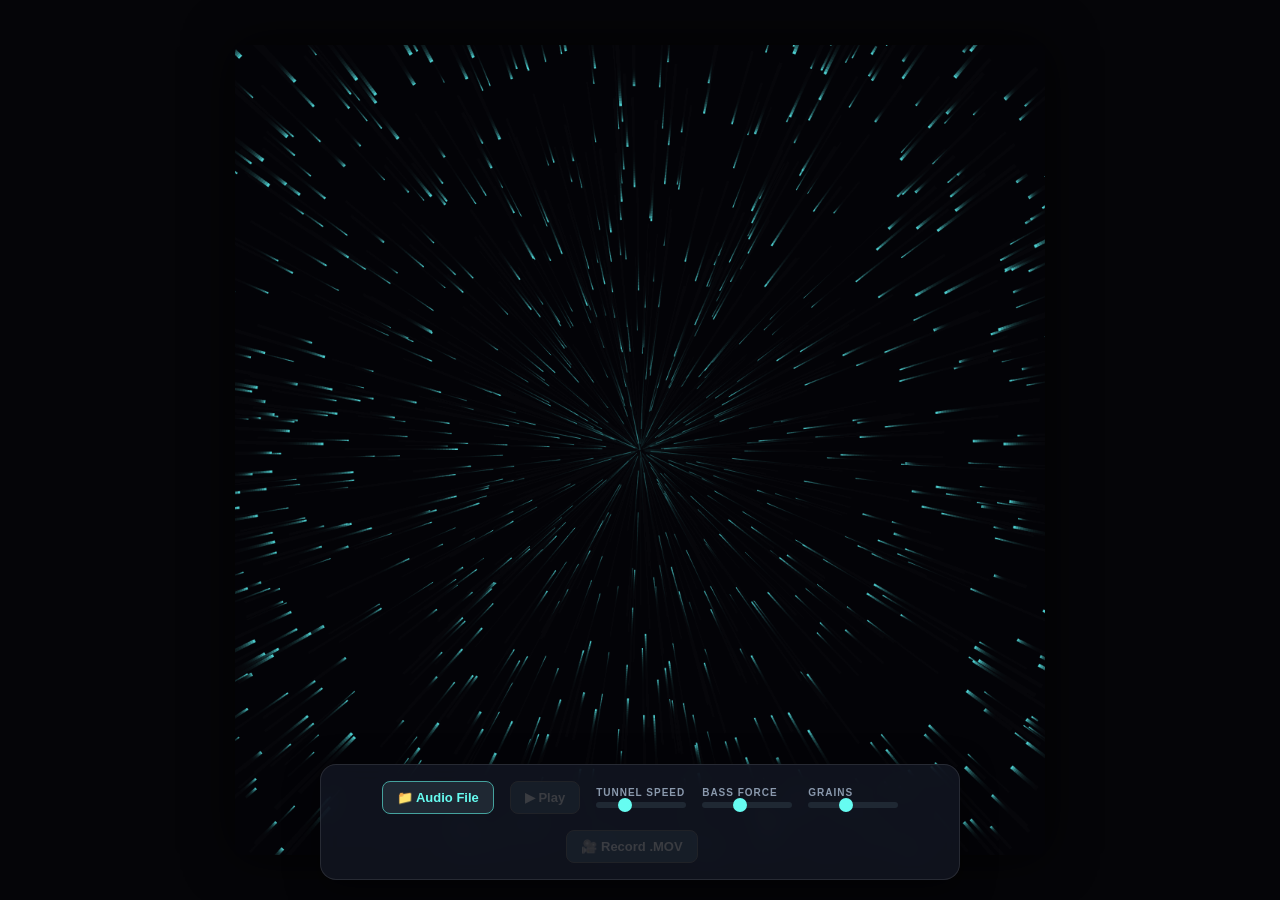
==== Grains6.html @ 131b30f5 "more stuff" ====
<!doctype html>
<html lang="en">
  <head>
    <meta charset="UTF-8" />
    <meta name="viewport" content="width=device-width, initial-scale=1.0" />
    <title>
      Audio Reactive Warp Tunnel Visualizer (320kbps Audio .MOV Export)
    </title>
    <style>
      /* CSS RESET & BASE STYLES */
      * {
        box-sizing: border-box;
        margin: 0;
        padding: 0;
      }

      body {
        background-color: #050508;
        color: #ffffff;
        font-family:
          -apple-system, BlinkMacSystemFont, "Segoe UI", Roboto, Helvetica,
          Arial, sans-serif;
        overflow: hidden;
        width: 100vw;
        height: 100vh;
        display: flex;
        justify-content: center;
        align-items: center;
      }

      .canvas-container {
        position: relative;
        width: 1080px;
        height: 1080px;
        max-width: 90vh;
        max-height: 90vh;
        aspect-ratio: 1 / 1;
        box-shadow: 0 0 50px rgba(0, 0, 0, 0.8);
        border-radius: 8px;
        overflow: hidden;
      }

      #canvas {
        width: 100%;
        height: 100%;
        display: block;
      }

      .controls-panel {
        position: absolute;
        bottom: 20px;
        left: 50%;
        transform: translateX(-50%);
        z-index: 10;
        background: rgba(18, 22, 34, 0.85);
        backdrop-filter: blur(12px);
        border: 1px solid rgba(255, 255, 255, 0.1);
        border-radius: 16px;
        padding: 16px 24px;
        display: flex;
        flex-wrap: wrap;
        align-items: center;
        justify-content: center;
        gap: 16px;
        box-shadow: 0 8px 32px 0 rgba(0, 0, 0, 0.5);
        max-width: 95vw;
      }

      .control-group {
        display: flex;
        flex-direction: column;
        gap: 4px;
      }

      label {
        font-size: 10px;
        text-transform: uppercase;
        letter-spacing: 1px;
        color: #8a99ad;
        font-weight: 600;
      }

      .file-input-wrapper {
        position: relative;
        overflow: hidden;
        display: inline-block;
      }

      .file-input-wrapper input[type="file"] {
        font-size: 100px;
        position: absolute;
        left: 0;
        top: 0;
        opacity: 0;
        cursor: pointer;
      }

      .btn {
        background: #1f2833;
        color: #66fcf1;
        border: 1px solid #45a29e;
        padding: 8px 14px;
        border-radius: 8px;
        font-size: 13px;
        font-weight: 600;
        cursor: pointer;
        transition: all 0.2s ease;
        display: flex;
        align-items: center;
        gap: 6px;
      }

      .btn:hover {
        background: #45a29e;
        color: #0b0c10;
        box-shadow: 0 0 10px rgba(102, 252, 241, 0.4);
      }

      .btn:disabled {
        opacity: 0.5;
        cursor: not-allowed;
        border-color: #333;
        color: #666;
      }

      .btn-record {
        border-color: #ff4757;
        color: #ff4757;
      }

      .btn-record:hover {
        background: #ff4757;
        color: #fff;
        box-shadow: 0 0 10px rgba(255, 71, 87, 0.4);
      }

      .btn-record.recording {
        background: #ff4757;
        color: #fff;
        animation: pulse 1.5s infinite;
      }

      @keyframes pulse {
        0% {
          opacity: 1;
        }
        50% {
          opacity: 0.5;
        }
        100% {
          opacity: 1;
        }
      }

      input[type="range"] {
        -webkit-appearance: none;
        width: 90px;
        background: #1f2833;
        height: 6px;
        border-radius: 3px;
        outline: none;
      }

      input[type="range"]::-webkit-slider-thumb {
        -webkit-appearance: none;
        appearance: none;
        width: 14px;
        height: 14px;
        border-radius: 50%;
        background: #66fcf1;
        cursor: pointer;
      }

      .status-text {
        font-size: 12px;
        color: #66fcf1;
        font-weight: 600;
      }
    </style>
  </head>
  <body>
    <div class="canvas-container">
      <canvas id="canvas" width="1080" height="1080"></canvas>
    </div>

    <div class="controls-panel">
      <div class="control-group">
        <div class="file-input-wrapper">
          <button class="btn" id="file-label-btn">📁 Audio File</button>
          <input type="file" id="audio-file" accept="audio/*" />
        </div>
      </div>

      <button class="btn" id="play-btn" disabled>▶ Play</button>

      <div class="control-group">
        <label for="speed-control">Tunnel Speed</label>
        <input
          type="range"
          id="speed-control"
          min="0.2"
          max="3.0"
          step="0.1"
          value="1.0" />
      </div>

      <div class="control-group">
        <label for="sensitivity">Bass Force</label>
        <input
          type="range"
          id="sensitivity"
          min="0.5"
          max="3.0"
          step="0.1"
          value="1.5" />
      </div>

      <div class="control-group">
        <label for="particle-count">Grains</label>
        <input
          type="range"
          id="particle-count"
          min="300"
          max="2500"
          step="100"
          value="1200" />
      </div>

      <button class="btn btn-record" id="record-btn" disabled>
        🎥 Record .MOV
      </button>
      <div class="status-text" id="status-text"></div>
    </div>

    <script>
      const canvas = document.getElementById("canvas");
      const ctx = canvas.getContext("2d");

      const fileInput = document.getElementById("audio-file");
      const fileLabelBtn = document.getElementById("file-label-btn");
      const playBtn = document.getElementById("play-btn");
      const recordBtn = document.getElementById("record-btn");
      const statusText = document.getElementById("status-text");
      const speedInput = document.getElementById("speed-control");
      const sensitivityInput = document.getElementById("sensitivity");
      const particleCountInput = document.getElementById("particle-count");

      let audioCtx;
      let audioBuffer;
      let audioSource;
      let analyser;
      let audioDestinationNode;
      let frequencyData;
      let isPlaying = false;
      let startTime = 0;
      let startOffset = 0;

      let mediaRecorder;
      let recordedChunks = [];
      let isRecording = false;

      let particles = [];
      let particleCount = parseInt(particleCountInput.value);

      class Particle {
        constructor() {
          this.reset(true);
        }

        reset(randomDist = false) {
          const centerX = canvas.width / 2;
          const centerY = canvas.height / 2;
          const maxDist = Math.hypot(centerX, centerY);

          const angle = Math.random() * Math.PI * 2;
          const dist = randomDist
            ? Math.random() * maxDist
            : maxDist * (0.8 + Math.random() * 0.4);

          this.x = centerX + Math.cos(angle) * dist;
          this.y = centerY + Math.sin(angle) * dist;

          this.prevX = this.x;
          this.prevY = this.y;

          this.baseSpeed = Math.random() * 2 + 0.8;
          this.hue = Math.random() * 60 + 180;
          this.baseSize = Math.random() * 3 + 1;
          this.size = this.baseSize;
        }

        update(bassForce, trebleForce, speedMultiplier) {
          const centerX = canvas.width / 2;
          const centerY = canvas.height / 2;

          this.prevX = this.x;
          this.prevY = this.y;

          const dx = centerX - this.x;
          const dy = centerY - this.y;
          const dist = Math.hypot(dx, dy);

          const warpSpeed =
            (this.baseSpeed + bassForce * 22) *
            speedMultiplier *
            (1 + 200 / (dist + 20));

          const angle = Math.atan2(dy, dx);
          this.x += Math.cos(angle) * warpSpeed;
          this.y += Math.sin(angle) * warpSpeed;

          this.size = Math.max(0.2, this.baseSize * (dist / 500));
          this.hue = (180 + trebleForce * 160) % 360;

          if (dist < 15) {
            this.reset(false);
          }
        }

        draw() {
          ctx.beginPath();
          ctx.moveTo(this.prevX, this.prevY);
          ctx.lineTo(this.x, this.y);
          ctx.strokeStyle = `hsla(${this.hue}, 85%, 65%, 0.85)`;
          ctx.lineWidth = Math.max(0.5, this.size);
          ctx.stroke();
        }
      }

      function initParticles() {
        particles = [];
        for (let i = 0; i < particleCount; i++) {
          particles.push(new Particle());
        }
      }
      initParticles();

      particleCountInput.addEventListener("input", (e) => {
        particleCount = parseInt(e.target.value);
        initParticles();
      });

      fileInput.addEventListener("change", function (e) {
        const file = e.target.files[0];
        if (!file) return;

        if (isPlaying) {
          pauseAudio();
          startOffset = 0;
        }

        fileLabelBtn.textContent = "📁 Loaded!";
        statusText.textContent = "Ready to play/record";
        setTimeout(() => (statusText.textContent = ""), 3000);

        const reader = new FileReader();
        reader.onload = function (evt) {
          const arrayBuffer = evt.target.result;

          if (!audioCtx) {
            audioCtx = new (window.AudioContext || window.webkitAudioContext)();
          }

          audioCtx.decodeAudioData(arrayBuffer, function (buffer) {
            audioBuffer = buffer;
            playBtn.disabled = false;
            recordBtn.disabled = false;
          });
        };
        reader.readAsArrayBuffer(file);
      });

      function playAudio() {
        if (!audioBuffer) return;

        if (audioCtx.state === "suspended") {
          audioCtx.resume();
        }

        if (audioSource) {
          audioSource.stop();
        }

        audioSource = audioCtx.createBufferSource();
        audioSource.buffer = audioBuffer;

        analyser = audioCtx.createAnalyser();
        analyser.fftSize = 256;
        frequencyData = new Uint8Array(analyser.frequencyBinCount);

        audioDestinationNode = audioCtx.createMediaStreamDestination();

        audioSource.connect(analyser);
        analyser.connect(audioCtx.destination);
        analyser.connect(audioDestinationNode);

        audioSource.start(0, startOffset);
        startTime = audioCtx.currentTime - startOffset;
        isPlaying = true;
        playBtn.textContent = "⏸ Pause";

        audioSource.onended = () => {
          if (audioCtx.currentTime - startTime >= audioBuffer.duration) {
            isPlaying = false;
            startOffset = 0;
            playBtn.textContent = "▶ Play";
            if (isRecording) stopRecording();
          }
        };
      }

      function pauseAudio() {
        if (audioSource && isPlaying) {
          audioSource.stop();
          startOffset = audioCtx.currentTime - startTime;
          isPlaying = false;
          playBtn.textContent = "▶ Play";
        }
      }

      playBtn.addEventListener("click", () => {
        if (isPlaying) {
          pauseAudio();
        } else {
          playAudio();
        }
      });

      recordBtn.addEventListener("click", () => {
        if (!isRecording) {
          if (!isPlaying) {
            playAudio();
          }
          startRecording();
        } else {
          stopRecording();
        }
      });

      function startRecording() {
        recordedChunks = [];

        const canvasStream = canvas.captureStream(60);

        const combinedStream = new MediaStream([
          ...canvasStream.getVideoTracks(),
          ...audioDestinationNode.stream.getAudioTracks(),
        ]);

        const mimeTypes = [
          "video/quicktime",
          "video/mp4;codecs=avc1,mp4a.40.2",
          "video/mp4",
          "video/webm;codecs=h264,opus",
          "video/webm",
        ];

        let selectedType =
          mimeTypes.find((type) => MediaRecorder.isTypeSupported(type)) || "";

        // High Bitrate Video (30 Mbps) & Maximum Bitrate Audio (320 kbps)
        const recorderOptions = {
          mimeType: selectedType,
          videoBitsPerSecond: 30000000,
          audioBitsPerSecond: 320000, // Set to 320 kbps for CD/Studio audio quality
        };

        try {
          mediaRecorder = new MediaRecorder(combinedStream, recorderOptions);
        } catch (e) {
          console.warn(
            "High bitrate options rejected, falling back to default options:",
            e,
          );
          mediaRecorder = selectedType
            ? new MediaRecorder(combinedStream, { mimeType: selectedType })
            : new MediaRecorder(combinedStream);
        }

        mediaRecorder.ondataavailable = (e) => {
          if (e.data.size > 0) recordedChunks.push(e.data);
        };

        mediaRecorder.onstop = exportMOV;

        mediaRecorder.start(100);
        isRecording = true;
        recordBtn.textContent = "⏹ Stop & Save";
        recordBtn.classList.add("recording");
        statusText.textContent = "Recording HD MOV (320kbps Audio)...";
      }

      function stopRecording() {
        if (!isRecording) return;
        mediaRecorder.stop();
        isRecording = false;
        recordBtn.textContent = "🎥 Record .MOV";
        recordBtn.classList.remove("recording");
        statusText.textContent = "Processing HD .mov file...";
      }

      function exportMOV() {
        const blob = new Blob(recordedChunks, { type: "video/quicktime" });
        const url = URL.createObjectURL(blob);
        const a = document.createElement("a");
        a.style.display = "none";
        a.href = url;
        a.download = `tunnel_visualizer_1080x1080_HQ.mov`;
        document.body.appendChild(a);
        a.click();

        setTimeout(() => {
          document.body.removeChild(a);
          window.URL.revokeObjectURL(url);
          statusText.textContent = "Saved as HQ .mov!";
          setTimeout(() => (statusText.textContent = ""), 3000);
        }, 100);
      }

      function animate() {
        ctx.fillStyle = "rgba(5, 5, 8, 0.25)";
        ctx.fillRect(0, 0, canvas.width, canvas.height);

        let bassValue = 0;
        let trebleValue = 0;

        if (isPlaying && analyser) {
          analyser.getByteFrequencyData(frequencyData);

          let bassSum = 0;
          for (let i = 0; i < 10; i++) {
            bassSum += frequencyData[i];
          }
          bassValue = bassSum / 10 / 255;

          let trebleSum = 0;
          for (let i = 40; i < 100; i++) {
            trebleSum += frequencyData[i];
          }
          trebleValue = trebleSum / 60 / 255;
        }

        const sensitivity = parseFloat(sensitivityInput.value);
        const speedMultiplier = parseFloat(speedInput.value);
        const bassForce = bassValue * sensitivity;

        particles.forEach((p) => {
          p.update(bassForce, trebleValue, speedMultiplier);
          p.draw();
        });

        requestAnimationFrame(animate);
      }

      animate();
    </script>
  </body>
</html>
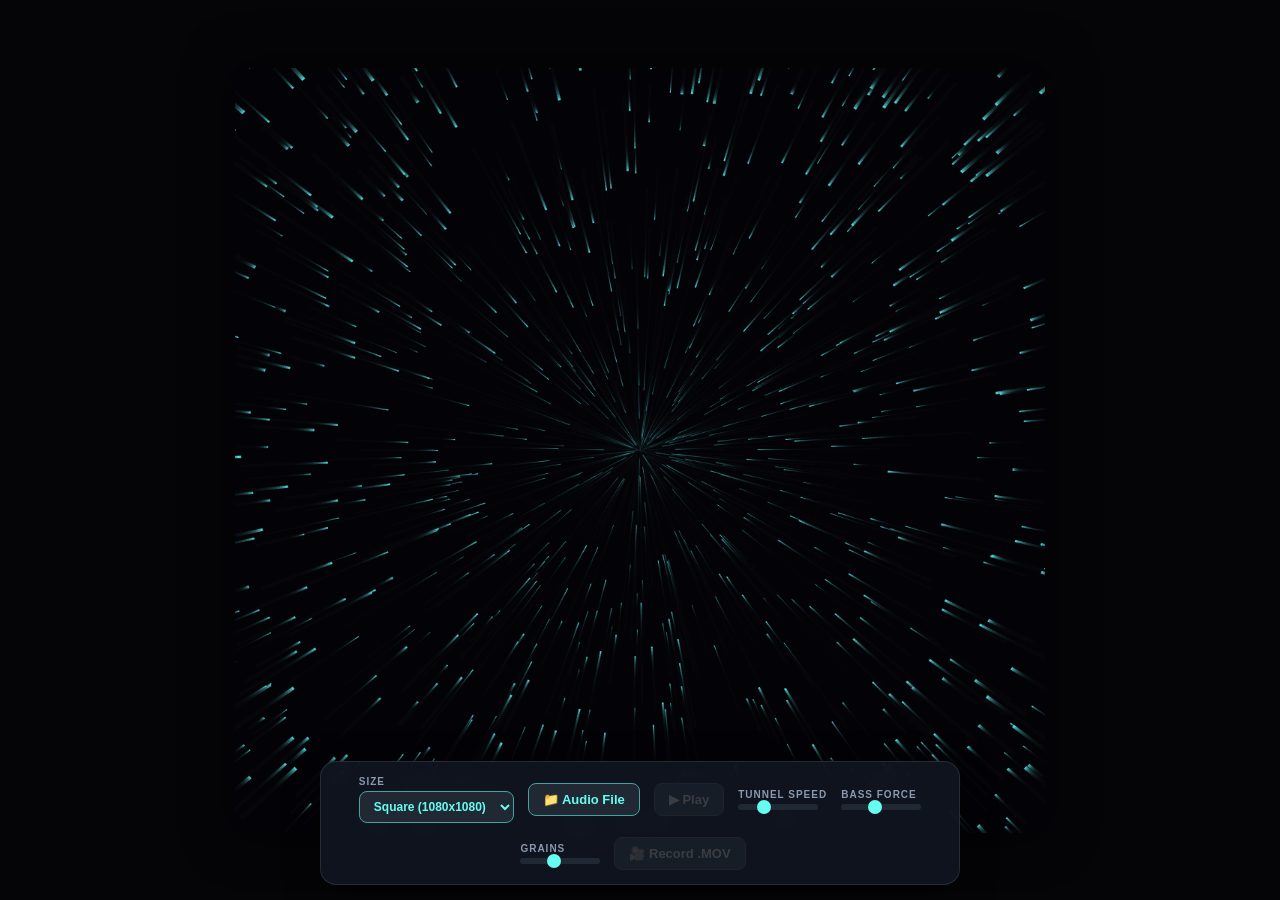
==== commit d13f68e2: "update" ====
--- a/Grains6.html
+++ b/Grains6.html
@@ -4,7 +4,7 @@
     <meta charset="UTF-8" />
     <meta name="viewport" content="width=device-width, initial-scale=1.0" />
     <title>
-      Audio Reactive Warp Tunnel Visualizer (320kbps Audio .MOV Export)
+      Audio Reactive Visualizer (TikTok 9:16 & Square 1:1 .MOV Export)
     </title>
     <style>
       /* CSS RESET & BASE STYLES */
@@ -28,16 +28,34 @@
         align-items: center;
       }
 
+      /* 
+      CANVAS CONTAINER:
+      Dynamically resizes visually while preserving internal rendering resolution 
+    */
       .canvas-container {
         position: relative;
+        max-width: 90vh;
+        max-height: 85vh;
+        box-shadow: 0 0 50px rgba(0, 0, 0, 0.8);
+        border-radius: 12px;
+        overflow: hidden;
+        display: flex;
+        justify-content: center;
+        align-items: center;
+        transition: all 0.3s ease;
+      }
+
+      /* Aspect ratio dynamic helper classes */
+      .canvas-container.ratio-1-1 {
         width: 1080px;
         height: 1080px;
-        max-width: 90vh;
-        max-height: 90vh;
         aspect-ratio: 1 / 1;
-        box-shadow: 0 0 50px rgba(0, 0, 0, 0.8);
-        border-radius: 8px;
-        overflow: hidden;
+      }
+
+      .canvas-container.ratio-9-16 {
+        width: 607px; /* Scaled down preview width for 1080x1920 */
+        height: 1080px;
+        aspect-ratio: 9 / 16;
       }
 
       #canvas {
@@ -48,20 +66,20 @@
 
       .controls-panel {
         position: absolute;
-        bottom: 20px;
+        bottom: 15px;
         left: 50%;
         transform: translateX(-50%);
         z-index: 10;
-        background: rgba(18, 22, 34, 0.85);
+        background: rgba(18, 22, 34, 0.88);
         backdrop-filter: blur(12px);
         border: 1px solid rgba(255, 255, 255, 0.1);
         border-radius: 16px;
-        padding: 16px 24px;
+        padding: 14px 20px;
         display: flex;
         flex-wrap: wrap;
         align-items: center;
         justify-content: center;
-        gap: 16px;
+        gap: 14px;
         box-shadow: 0 8px 32px 0 rgba(0, 0, 0, 0.5);
         max-width: 95vw;
       }
@@ -78,6 +96,18 @@
         letter-spacing: 1px;
         color: #8a99ad;
         font-weight: 600;
+      }
+
+      select {
+        background: #1f2833;
+        color: #66fcf1;
+        border: 1px solid #45a29e;
+        padding: 7px 10px;
+        border-radius: 8px;
+        font-size: 12px;
+        font-weight: 600;
+        outline: none;
+        cursor: pointer;
       }
 
       .file-input-wrapper {
@@ -154,7 +184,7 @@
 
       input[type="range"] {
         -webkit-appearance: none;
-        width: 90px;
+        width: 80px;
         background: #1f2833;
         height: 6px;
         border-radius: 3px;
@@ -179,11 +209,21 @@
     </style>
   </head>
   <body>
-    <div class="canvas-container">
+    <div class="canvas-container ratio-1-1" id="canvas-wrapper">
+      <!-- Default internal render resolution is 1080x1080 -->
       <canvas id="canvas" width="1080" height="1080"></canvas>
     </div>
 
     <div class="controls-panel">
+      <!-- Format Selector -->
+      <div class="control-group">
+        <label for="aspect-ratio">Size</label>
+        <select id="aspect-ratio">
+          <option value="1:1">Square (1080x1080)</option>
+          <option value="9:16">TikTok (1080x1920)</option>
+        </select>
+      </div>
+
       <div class="control-group">
         <div class="file-input-wrapper">
           <button class="btn" id="file-label-btn">📁 Audio File</button>
@@ -233,9 +273,11 @@
     </div>
 
     <script>
+      const canvasWrapper = document.getElementById("canvas-wrapper");
       const canvas = document.getElementById("canvas");
       const ctx = canvas.getContext("2d");
 
+      const aspectRatioSelect = document.getElementById("aspect-ratio");
       const fileInput = document.getElementById("audio-file");
       const fileLabelBtn = document.getElementById("file-label-btn");
       const playBtn = document.getElementById("play-btn");
@@ -262,6 +304,23 @@
       let particles = [];
       let particleCount = parseInt(particleCountInput.value);
 
+      // ==========================================
+      // ASPECT RATIO SWITCHER (TikTok 9:16 vs Square 1:1)
+      // ==========================================
+      aspectRatioSelect.addEventListener("change", (e) => {
+        const mode = e.target.value;
+        if (mode === "9:16") {
+          canvas.width = 1080;
+          canvas.height = 1920; // Native vertical TikTok resolution
+          canvasWrapper.className = "canvas-container ratio-9-16";
+        } else {
+          canvas.width = 1080;
+          canvas.height = 1080; // Standard Square resolution
+          canvasWrapper.className = "canvas-container ratio-1-1";
+        }
+        initParticles(); // Re-center and adjust particle positions
+      });
+
       class Particle {
         constructor() {
           this.reset(true);
@@ -458,11 +517,10 @@
         let selectedType =
           mimeTypes.find((type) => MediaRecorder.isTypeSupported(type)) || "";
 
-        // High Bitrate Video (30 Mbps) & Maximum Bitrate Audio (320 kbps)
         const recorderOptions = {
           mimeType: selectedType,
           videoBitsPerSecond: 30000000,
-          audioBitsPerSecond: 320000, // Set to 320 kbps for CD/Studio audio quality
+          audioBitsPerSecond: 320000, // 320 kbps Studio Audio
         };
 
         try {
@@ -487,7 +545,7 @@
         isRecording = true;
         recordBtn.textContent = "⏹ Stop & Save";
         recordBtn.classList.add("recording");
-        statusText.textContent = "Recording HD MOV (320kbps Audio)...";
+        statusText.textContent = "Recording MOV...";
       }
 
       function stopRecording() {
@@ -505,7 +563,13 @@
         const a = document.createElement("a");
         a.style.display = "none";
         a.href = url;
-        a.download = `tunnel_visualizer_1080x1080_HQ.mov`;
+
+        const mode =
+          aspectRatioSelect.value === "9:16"
+            ? "TikTok_1080x1920"
+            : "Square_1080x1080";
+        a.download = `tunnel_visualizer_${mode}.mov`;
+
         document.body.appendChild(a);
         a.click();
 
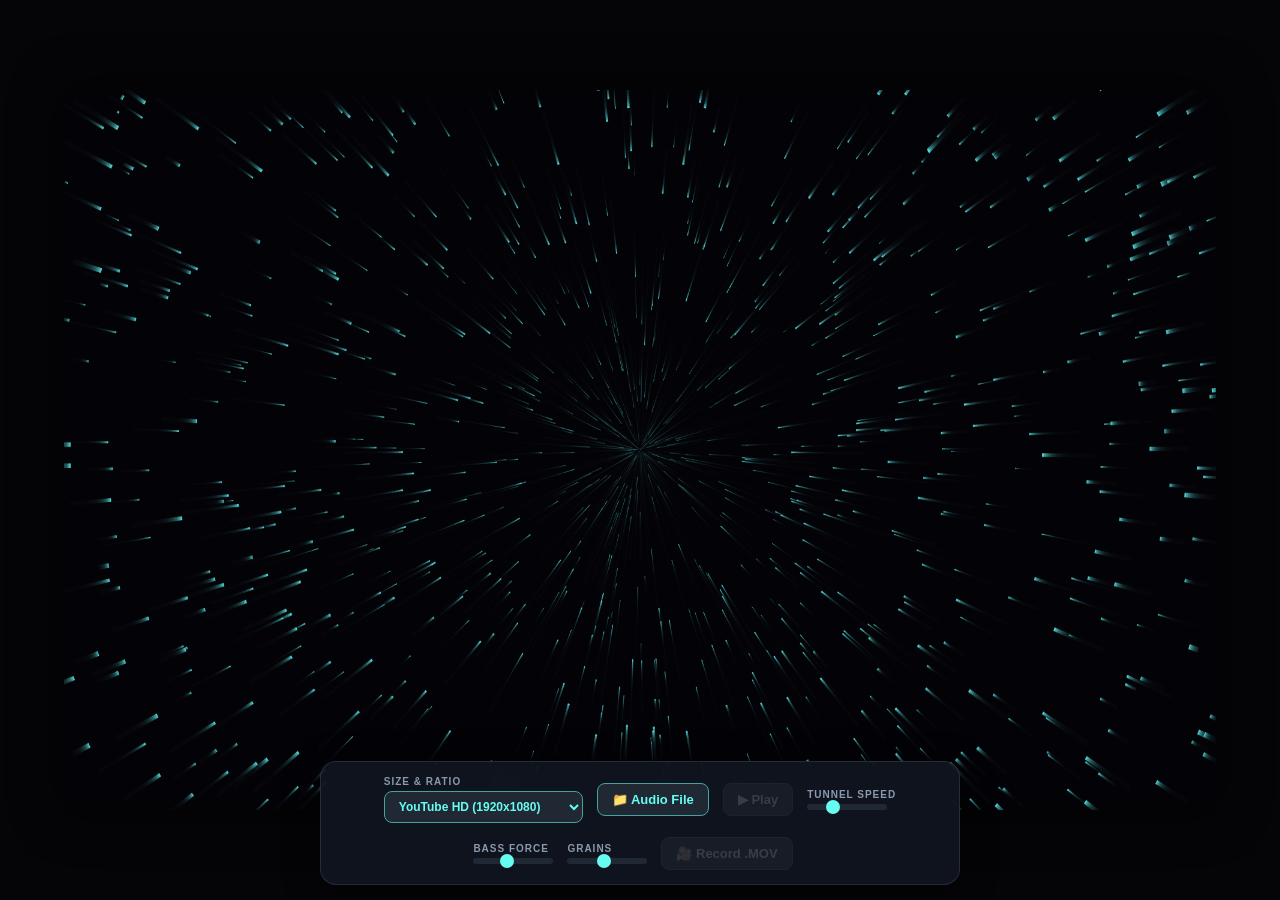
==== commit 85953f67: "added youtube export" ====
--- a/Grains6.html
+++ b/Grains6.html
@@ -4,7 +4,7 @@
     <meta charset="UTF-8" />
     <meta name="viewport" content="width=device-width, initial-scale=1.0" />
     <title>
-      Audio Reactive Visualizer (TikTok 9:16 & Square 1:1 .MOV Export)
+      Audio Reactive Visualizer (YouTube 16:9, TikTok & Square HQ Export)
     </title>
     <style>
       /* CSS RESET & BASE STYLES */
@@ -34,8 +34,8 @@
     */
       .canvas-container {
         position: relative;
-        max-width: 90vh;
-        max-height: 85vh;
+        max-width: 90vw;
+        max-height: 80vh;
         box-shadow: 0 0 50px rgba(0, 0, 0, 0.8);
         border-radius: 12px;
         overflow: hidden;
@@ -46,6 +46,12 @@
       }
 
       /* Aspect ratio dynamic helper classes */
+      .canvas-container.ratio-16-9 {
+        width: 100%;
+        height: 100%;
+        aspect-ratio: 16 / 9;
+      }
+
       .canvas-container.ratio-1-1 {
         width: 1080px;
         height: 1080px;
@@ -53,7 +59,7 @@
       }
 
       .canvas-container.ratio-9-16 {
-        width: 607px; /* Scaled down preview width for 1080x1920 */
+        width: 607px;
         height: 1080px;
         aspect-ratio: 9 / 16;
       }
@@ -209,18 +215,19 @@
     </style>
   </head>
   <body>
-    <div class="canvas-container ratio-1-1" id="canvas-wrapper">
-      <!-- Default internal render resolution is 1080x1080 -->
-      <canvas id="canvas" width="1080" height="1080"></canvas>
+    <div class="canvas-container ratio-16-9" id="canvas-wrapper">
+      <!-- Default internal render resolution is 1920x1080 (YouTube 16:9) -->
+      <canvas id="canvas" width="1920" height="1080"></canvas>
     </div>
 
     <div class="controls-panel">
       <!-- Format Selector -->
       <div class="control-group">
-        <label for="aspect-ratio">Size</label>
+        <label for="aspect-ratio">Size & Ratio</label>
         <select id="aspect-ratio">
+          <option value="16:9" selected>YouTube HD (1920x1080)</option>
+          <option value="9:16">TikTok / Shorts (1080x1920)</option>
           <option value="1:1">Square (1080x1080)</option>
-          <option value="9:16">TikTok (1080x1920)</option>
         </select>
       </div>
 
@@ -261,9 +268,9 @@
           type="range"
           id="particle-count"
           min="300"
-          max="2500"
+          max="3000"
           step="100"
-          value="1200" />
+          value="1500" />
       </div>
 
       <button class="btn btn-record" id="record-btn" disabled>
@@ -305,20 +312,24 @@
       let particleCount = parseInt(particleCountInput.value);
 
       // ==========================================
-      // ASPECT RATIO SWITCHER (TikTok 9:16 vs Square 1:1)
+      // ASPECT RATIO SWITCHER (YouTube 16:9, TikTok 9:16, Square 1:1)
       // ==========================================
       aspectRatioSelect.addEventListener("change", (e) => {
         const mode = e.target.value;
-        if (mode === "9:16") {
+        if (mode === "16:9") {
+          canvas.width = 1920;
+          canvas.height = 1080;
+          canvasWrapper.className = "canvas-container ratio-16-9";
+        } else if (mode === "9:16") {
           canvas.width = 1080;
-          canvas.height = 1920; // Native vertical TikTok resolution
+          canvas.height = 1920;
           canvasWrapper.className = "canvas-container ratio-9-16";
         } else {
           canvas.width = 1080;
-          canvas.height = 1080; // Standard Square resolution
+          canvas.height = 1080;
           canvasWrapper.className = "canvas-container ratio-1-1";
         }
-        initParticles(); // Re-center and adjust particle positions
+        initParticles(); // Re-center physics engine
       });
 
       class Particle {
@@ -517,17 +528,18 @@
         let selectedType =
           mimeTypes.find((type) => MediaRecorder.isTypeSupported(type)) || "";
 
+        // High Quality Settings: 50 Mbps Video / 320 kbps Audio
         const recorderOptions = {
           mimeType: selectedType,
-          videoBitsPerSecond: 30000000,
-          audioBitsPerSecond: 320000, // 320 kbps Studio Audio
+          videoBitsPerSecond: 50000000,
+          audioBitsPerSecond: 320000,
         };
 
         try {
           mediaRecorder = new MediaRecorder(combinedStream, recorderOptions);
         } catch (e) {
           console.warn(
-            "High bitrate options rejected, falling back to default options:",
+            "Ultra High bitrate options rejected, falling back to default options:",
             e,
           );
           mediaRecorder = selectedType
@@ -545,7 +557,7 @@
         isRecording = true;
         recordBtn.textContent = "⏹ Stop & Save";
         recordBtn.classList.add("recording");
-        statusText.textContent = "Recording MOV...";
+        statusText.textContent = "Recording Max Quality MOV...";
       }
 
       function stopRecording() {
@@ -564,11 +576,8 @@
         a.style.display = "none";
         a.href = url;
 
-        const mode =
-          aspectRatioSelect.value === "9:16"
-            ? "TikTok_1080x1920"
-            : "Square_1080x1080";
-        a.download = `tunnel_visualizer_${mode}.mov`;
+        const mode = aspectRatioSelect.value.replace(":", "x");
+        a.download = `tunnel_visualizer_HQ_${mode}.mov`;
 
         document.body.appendChild(a);
         a.click();
